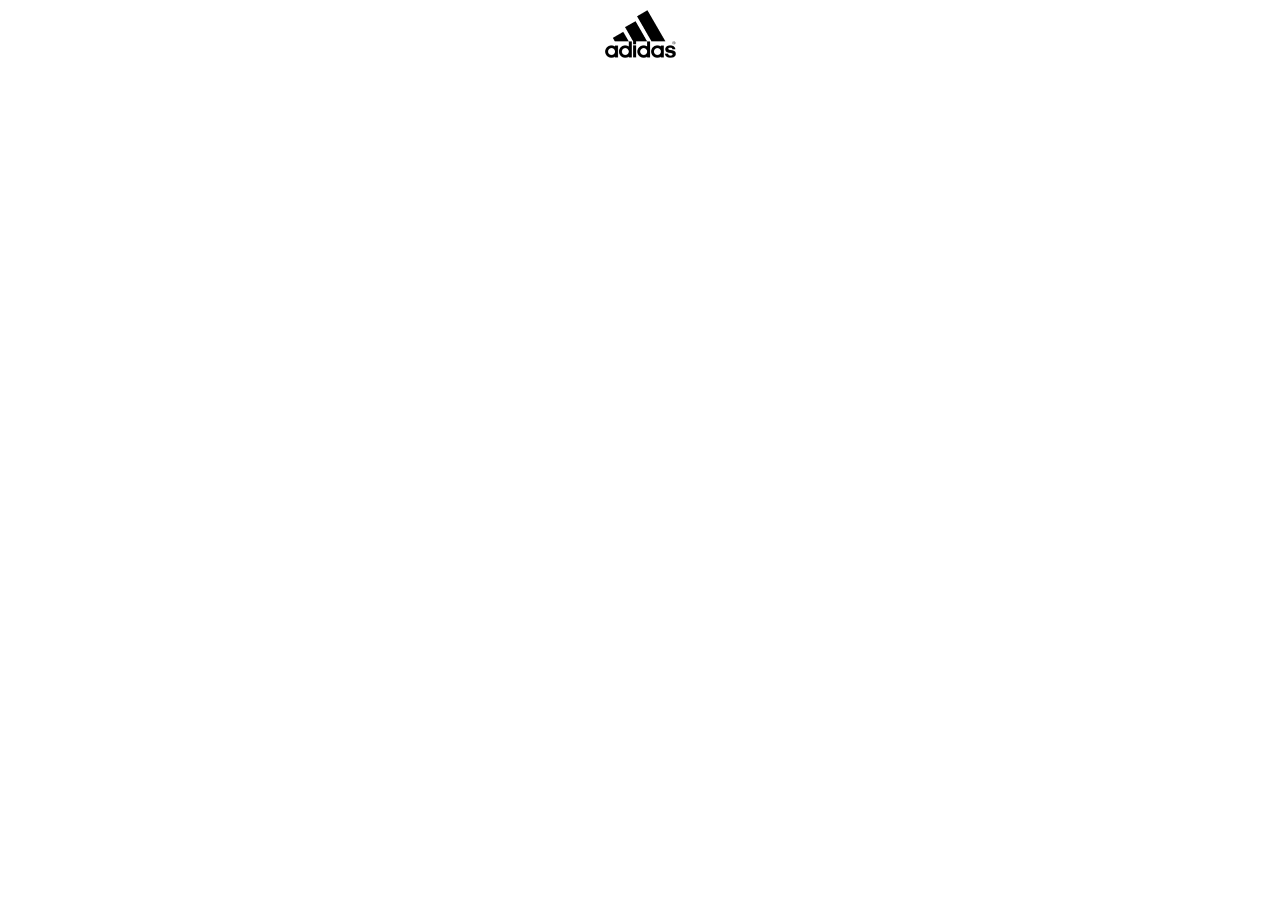
==== adidas.html @ 692ed74a "Add and center the logo" ====
<!DOCTYPE html>
<html lang="en">
<head>
  <meta charset="UTF-8">
  <meta http-equiv="X-UA-Compatible" content="IE=edge">
  <meta name="viewport" content="width=device-width, initial-scale=1.0">
  <title>Adidas</title>
  <link rel="stylesheet" href="css/styles.css">
</head>
<body>
  <div id="text-content">
    <div id="logo">
      <img src="assets/Adidas_Logo.png" alt="Logo">
    </div>
  </div>
</body>
</html>
---- css/styles.css ----
@font-face {
  font-family: 'AdiHaus';
  src: URL('https://assets.codepen.io/6060109/adihaus_regular.ttf') format('truetype');
  font-weight: normal;
  font-style: normal;
}
@font-face {
  font-family: "AdiHaus";
  src: url("https://assets.codepen.io/6060109/adihaus_bold.ttf") format("truetype");
  font-weight: bold;
  font-style: normal;
}
body {
  width: 100%;
  height: 100vh;
  margin: 0;
}
#logo {
  display: flex;
  justify-content: center;
  margin: 10px auto;
}
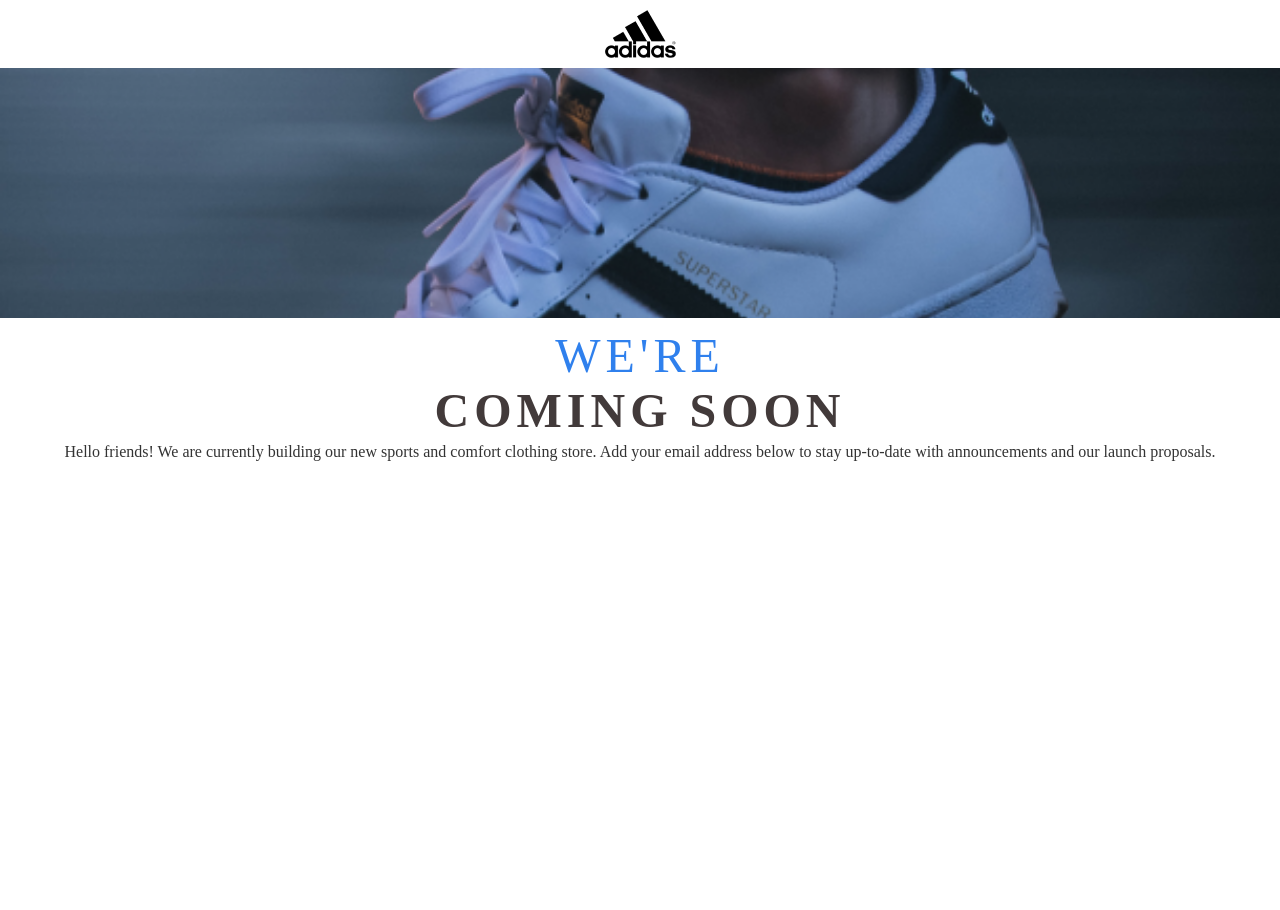
==== commit 28f44d32: "Add a background-image and text-section" ====
--- a/adidas.html
+++ b/adidas.html
@@ -12,6 +12,16 @@
     <div id="logo">
       <img src="assets/Adidas_Logo.png" alt="Logo">
     </div>
+    <div id="shoes-mobile"></div>
+    <div class="text-section">
+      <h2>We're</h2>
+      <h2>Coming soon</h2>
+      <p>
+        Hello friends! We are currently building our new sports and comfort
+        clothing store. Add your email address below to stay up-to-date with
+        announcements and our launch proposals.
+      </p>
+    </div>
   </div>
 </body>
 </html>
--- a/css/styles.css
+++ b/css/styles.css
@@ -19,4 +19,38 @@
   display: flex;
   justify-content: center;
   margin: 10px auto;
+}
+#shoes-mobile {
+  background: url("../assets/Mask-3.png") no-repeat center;
+  max-width: 100%;
+  height: 250px;
+  background-size: cover;
+}
+h2, p {
+  font-family: 'AdiHaus';
+  margin: 0;
+}
+h2 {
+  font-size: 3rem;
+  font-weight: 400;
+  letter-spacing: 5px;
+  text-transform: uppercase;
+}
+h2:nth-of-type(1) {
+  color: #2F80ED;
+}
+h2:nth-of-type(2) {
+  color: #423A3A;
+  font-weight: 700;
+  margin: 0 40px 0 40px;
+}
+p {
+  line-height: 28px;
+  color: #333333;
+  margin: 0px 20px 20px 20px;
+}
+.text-section {
+  width: 100%;
+  text-align: center;
+  margin-top: 10px;
 }
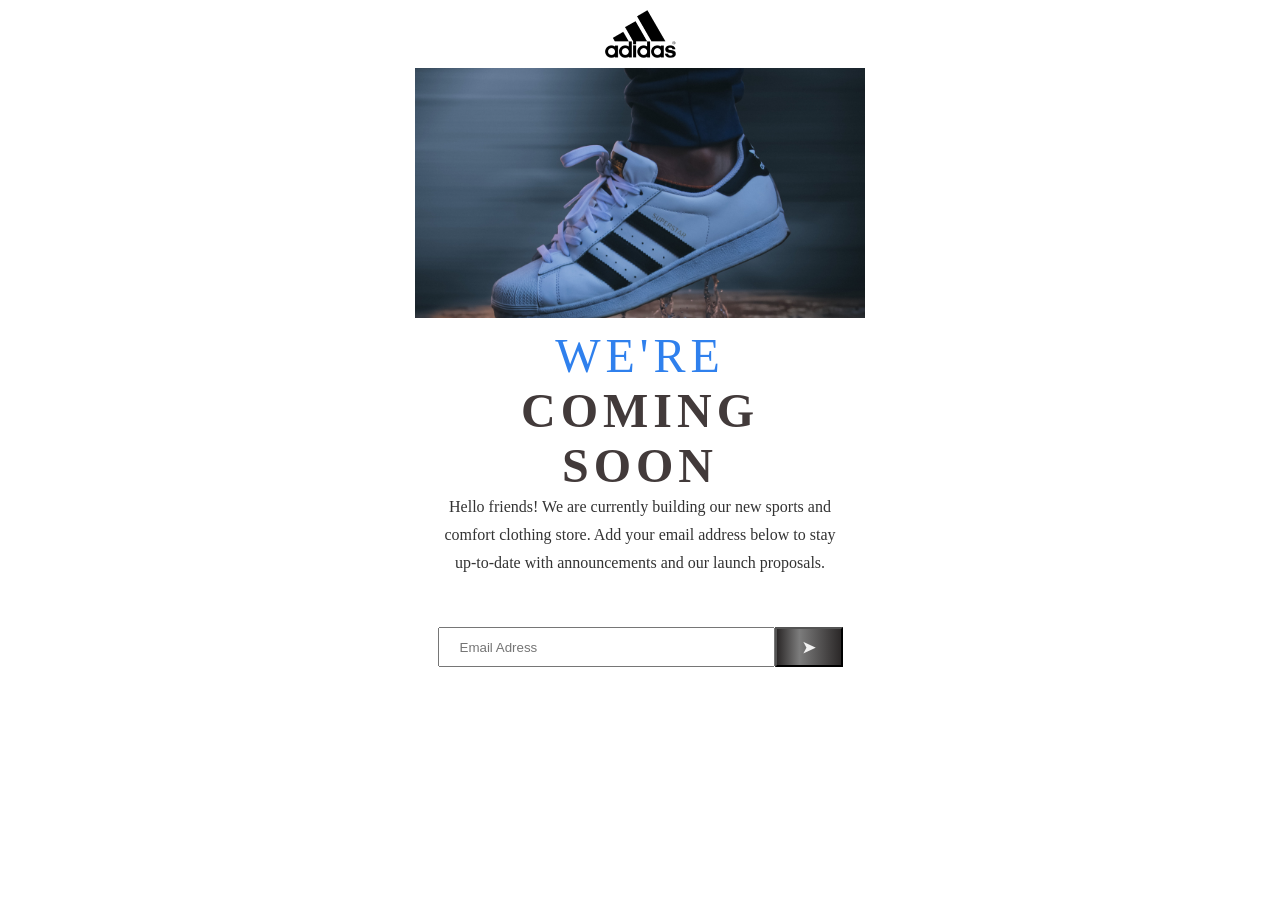
==== commit e8487e4f: "Add an input to submit an E-Mail address" ====
--- a/adidas.html
+++ b/adidas.html
@@ -21,6 +21,10 @@
         clothing store. Add your email address below to stay up-to-date with
         announcements and our launch proposals.
       </p>
+      <form action="">
+        <input type="text" placeholder="Email Adress">
+        <input type="submit" value="&#x27a4">
+      </form>
     </div>
   </div>
 </body>
--- a/css/styles.css
+++ b/css/styles.css
@@ -14,6 +14,10 @@
   width: 100%;
   height: 100vh;
   margin: 0;
+}
+#text-content {
+  max-width: 450px;
+  margin: 0 auto;
 }
 #logo {
   display: flex;
@@ -49,6 +53,28 @@
   color: #333333;
   margin: 0px 20px 20px 20px;
 }
+form {
+  display: flex;
+  justify-content: center;
+  margin-top: 50px;
+}
+input[type="text"] {
+  height: 40px;
+  width: 75%;
+  padding: 10px 20px;
+  box-sizing: border-box;
+}
+input[type="submit"] {
+  height: 40px;
+  box-sizing: border-box;
+  width: 15%;
+  background: rgb(43,40,40);
+  background: linear-gradient(90deg, rgba(43,40,40,1) 0%, rgba(124,124,124,1) 35%, rgba(43,40,40,1) 100%);
+  color: #F2F2F2;
+  font-family: 'AdiHaus';
+  font-weight: 700;
+  font-size: 1rem;
+}
 .text-section {
   width: 100%;
   text-align: center;
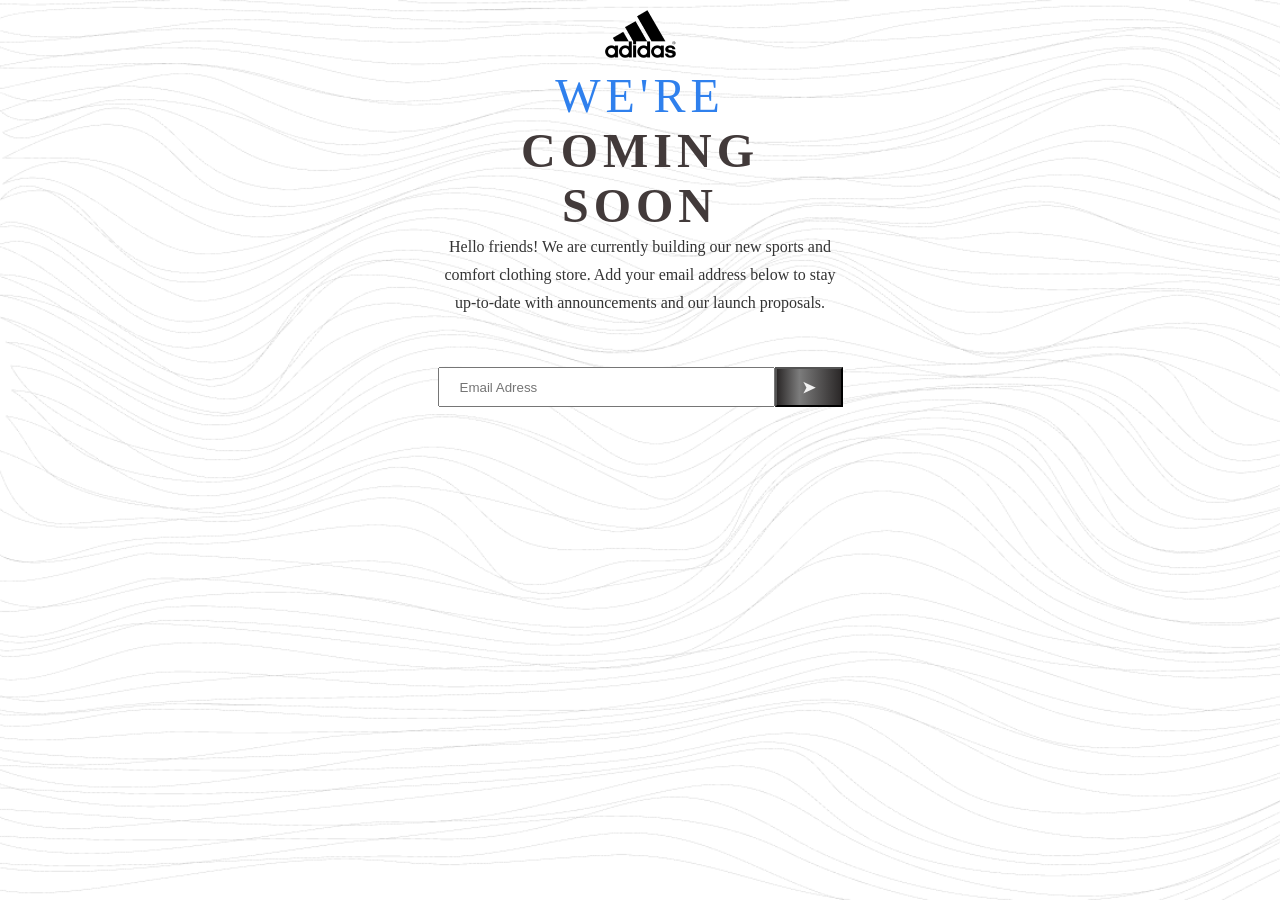
==== commit 22d1d5cf: "Started a desktop version" ====
--- a/adidas.html
+++ b/adidas.html
@@ -26,6 +26,7 @@
         <input type="submit" value="&#x27a4">
       </form>
     </div>
+    <div id="shoes-desktop"></div>
   </div>
 </body>
 </html>
--- a/css/styles.css
+++ b/css/styles.css
@@ -79,4 +79,14 @@
   width: 100%;
   text-align: center;
   margin-top: 10px;
+}
+@media only screen and (min-width: 768px) {
+  #shoes-mobile {
+    display: none;
+  }
+  body {
+    display: flex;
+    background: url('../assets/waves.png');
+    background-size: cover;
+  }
 }
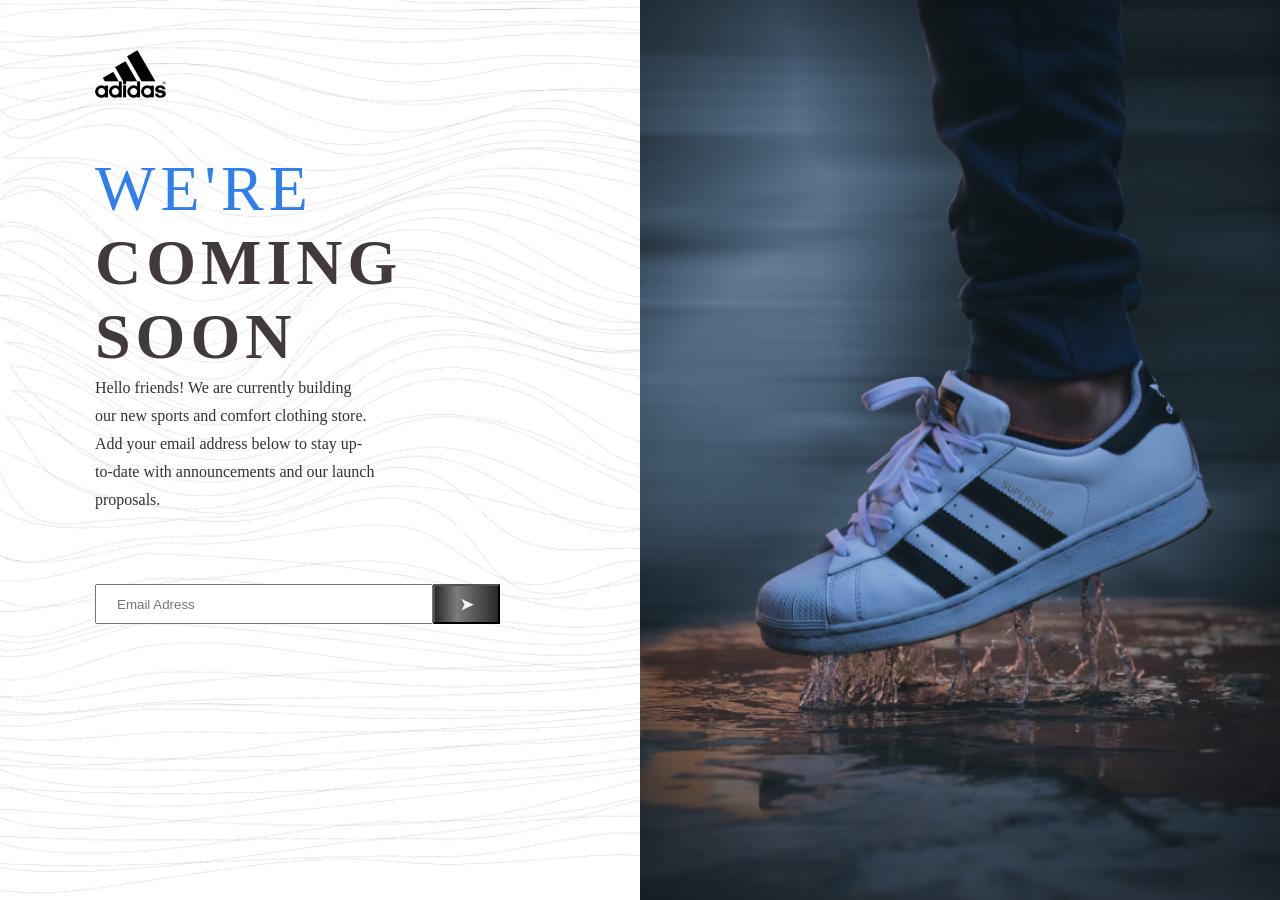
==== commit eb26e05e: "Split the text-content and the shoes-image" ====
--- a/adidas.html
+++ b/adidas.html
@@ -26,7 +26,7 @@
         <input type="submit" value="&#x27a4">
       </form>
     </div>
-    <div id="shoes-desktop"></div>
   </div>
+  <div id="shoes-desktop"></div>
 </body>
 </html>
--- a/css/styles.css
+++ b/css/styles.css
@@ -89,4 +89,36 @@
     background: url('../assets/waves.png');
     background-size: cover;
   }
+  #logo {
+    display: block;
+    text-align: left;
+    margin: 50px 0;
+  }
+  h2 {
+    font-size: 4rem;
+  }
+  h2:nth-of-type(2) {
+    margin: 0;
+  }
+  p {
+    margin: 0 170px 0 0;
+  }
+  form {
+    display: flex;
+    justify-content: flex-start;
+    margin-top: 70px;
+  }
+  #text-content {
+    width: 50%;
+    max-width: 450px;
+  }
+  .text-section {
+    width: 100%;
+    text-align: left;
+  }
+  #shoes-desktop {
+    width: 50%;
+    background: url("../assets/Mask-3.png") no-repeat;
+    background-size: cover;
+  }
 }
